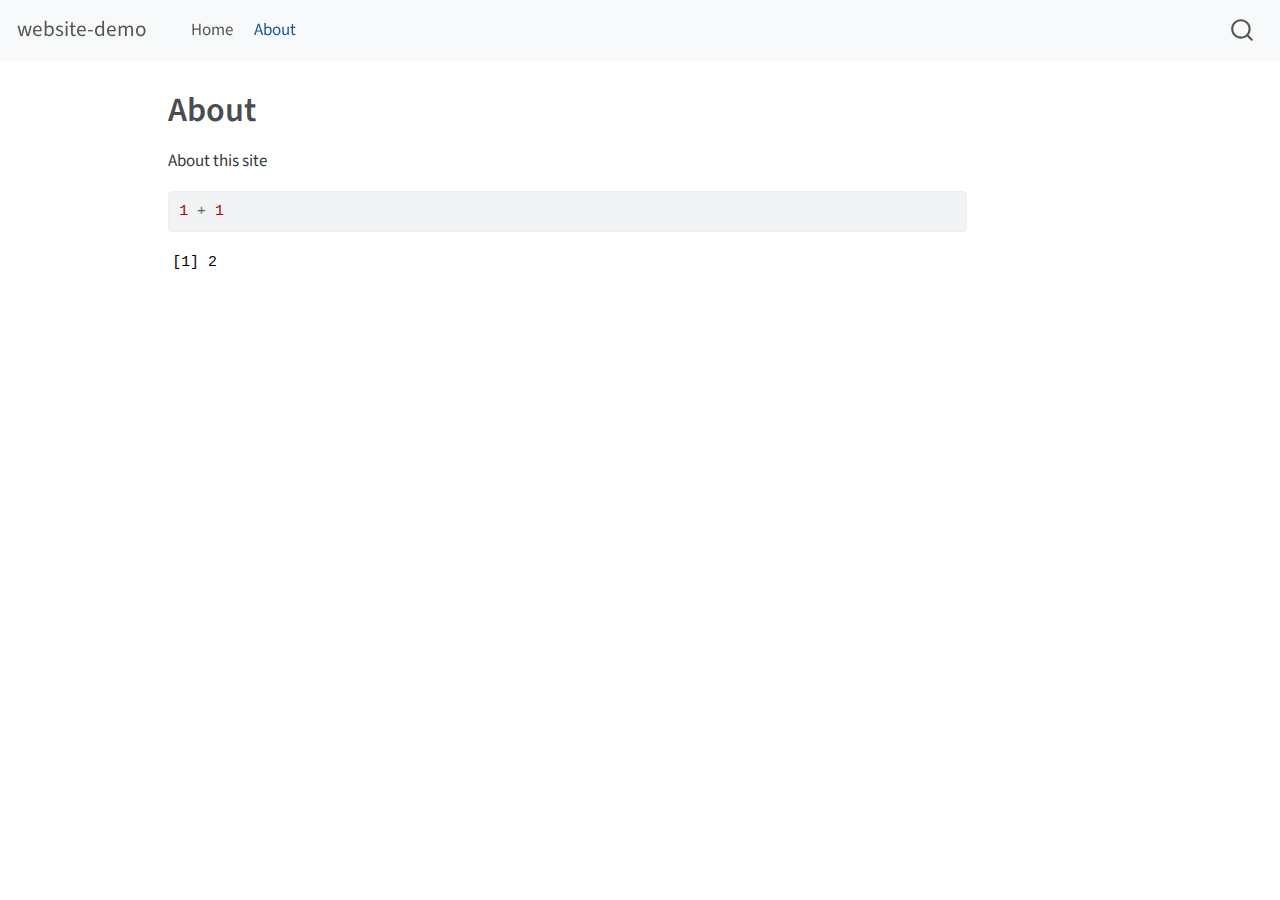
==== docs/about.html @ 365f6125 "website" ====
<!DOCTYPE html>
<html xmlns="http://www.w3.org/1999/xhtml" lang="en" xml:lang="en"><head>

<meta charset="utf-8">
<meta name="generator" content="quarto-1.3.433">

<meta name="viewport" content="width=device-width, initial-scale=1.0, user-scalable=yes">


<title>website-demo - About</title>
<style>
code{white-space: pre-wrap;}
span.smallcaps{font-variant: small-caps;}
div.columns{display: flex; gap: min(4vw, 1.5em);}
div.column{flex: auto; overflow-x: auto;}
div.hanging-indent{margin-left: 1.5em; text-indent: -1.5em;}
ul.task-list{list-style: none;}
ul.task-list li input[type="checkbox"] {
  width: 0.8em;
  margin: 0 0.8em 0.2em -1em; /* quarto-specific, see https://github.com/quarto-dev/quarto-cli/issues/4556 */ 
  vertical-align: middle;
}
/* CSS for syntax highlighting */
pre > code.sourceCode { white-space: pre; position: relative; }
pre > code.sourceCode > span { display: inline-block; line-height: 1.25; }
pre > code.sourceCode > span:empty { height: 1.2em; }
.sourceCode { overflow: visible; }
code.sourceCode > span { color: inherit; text-decoration: inherit; }
div.sourceCode { margin: 1em 0; }
pre.sourceCode { margin: 0; }
@media screen {
div.sourceCode { overflow: auto; }
}
@media print {
pre > code.sourceCode { white-space: pre-wrap; }
pre > code.sourceCode > span { text-indent: -5em; padding-left: 5em; }
}
pre.numberSource code
  { counter-reset: source-line 0; }
pre.numberSource code > span
  { position: relative; left: -4em; counter-increment: source-line; }
pre.numberSource code > span > a:first-child::before
  { content: counter(source-line);
    position: relative; left: -1em; text-align: right; vertical-align: baseline;
    border: none; display: inline-block;
    -webkit-touch-callout: none; -webkit-user-select: none;
    -khtml-user-select: none; -moz-user-select: none;
    -ms-user-select: none; user-select: none;
    padding: 0 4px; width: 4em;
  }
pre.numberSource { margin-left: 3em;  padding-left: 4px; }
div.sourceCode
  {   }
@media screen {
pre > code.sourceCode > span > a:first-child::before { text-decoration: underline; }
}
</style>


<script src="site_libs/quarto-nav/quarto-nav.js"></script>
<script src="site_libs/quarto-nav/headroom.min.js"></script>
<script src="site_libs/clipboard/clipboard.min.js"></script>
<script src="site_libs/quarto-search/autocomplete.umd.js"></script>
<script src="site_libs/quarto-search/fuse.min.js"></script>
<script src="site_libs/quarto-search/quarto-search.js"></script>
<meta name="quarto:offset" content="./">
<script src="site_libs/quarto-html/quarto.js"></script>
<script src="site_libs/quarto-html/popper.min.js"></script>
<script src="site_libs/quarto-html/tippy.umd.min.js"></script>
<script src="site_libs/quarto-html/anchor.min.js"></script>
<link href="site_libs/quarto-html/tippy.css" rel="stylesheet">
<link href="site_libs/quarto-html/quarto-syntax-highlighting.css" rel="stylesheet" id="quarto-text-highlighting-styles">
<script src="site_libs/bootstrap/bootstrap.min.js"></script>
<link href="site_libs/bootstrap/bootstrap-icons.css" rel="stylesheet">
<link href="site_libs/bootstrap/bootstrap.min.css" rel="stylesheet" id="quarto-bootstrap" data-mode="light">
<script id="quarto-search-options" type="application/json">{
  "location": "navbar",
  "copy-button": false,
  "collapse-after": 3,
  "panel-placement": "end",
  "type": "overlay",
  "limit": 20,
  "language": {
    "search-no-results-text": "No results",
    "search-matching-documents-text": "matching documents",
    "search-copy-link-title": "Copy link to search",
    "search-hide-matches-text": "Hide additional matches",
    "search-more-match-text": "more match in this document",
    "search-more-matches-text": "more matches in this document",
    "search-clear-button-title": "Clear",
    "search-detached-cancel-button-title": "Cancel",
    "search-submit-button-title": "Submit",
    "search-label": "Search"
  }
}</script>


<link rel="stylesheet" href="styles.css">
</head>

<body class="nav-fixed">

<div id="quarto-search-results"></div>
  <header id="quarto-header" class="headroom fixed-top">
    <nav class="navbar navbar-expand-lg navbar-dark ">
      <div class="navbar-container container-fluid">
      <div class="navbar-brand-container">
    <a class="navbar-brand" href="./index.html">
    <span class="navbar-title">website-demo</span>
    </a>
  </div>
            <div id="quarto-search" class="" title="Search"></div>
          <button class="navbar-toggler" type="button" data-bs-toggle="collapse" data-bs-target="#navbarCollapse" aria-controls="navbarCollapse" aria-expanded="false" aria-label="Toggle navigation" onclick="if (window.quartoToggleHeadroom) { window.quartoToggleHeadroom(); }">
  <span class="navbar-toggler-icon"></span>
</button>
          <div class="collapse navbar-collapse" id="navbarCollapse">
            <ul class="navbar-nav navbar-nav-scroll me-auto">
  <li class="nav-item">
    <a class="nav-link" href="./index.html" rel="" target="">
 <span class="menu-text">Home</span></a>
  </li>  
  <li class="nav-item">
    <a class="nav-link active" href="./about.html" rel="" target="" aria-current="page">
 <span class="menu-text">About</span></a>
  </li>  
</ul>
            <div class="quarto-navbar-tools ms-auto">
</div>
          </div> <!-- /navcollapse -->
      </div> <!-- /container-fluid -->
    </nav>
</header>
<!-- content -->
<div id="quarto-content" class="quarto-container page-columns page-rows-contents page-layout-article page-navbar">
<!-- sidebar -->
<!-- margin-sidebar -->
    <div id="quarto-margin-sidebar" class="sidebar margin-sidebar">
        
    </div>
<!-- main -->
<main class="content" id="quarto-document-content">

<header id="title-block-header" class="quarto-title-block default">
<div class="quarto-title">
<h1 class="title">About</h1>
</div>



<div class="quarto-title-meta">

    
  
    
  </div>
  

</header>

<p>About this site</p>
<div class="cell">
<div class="sourceCode cell-code" id="cb1"><pre class="sourceCode r code-with-copy"><code class="sourceCode r"><span id="cb1-1"><a href="#cb1-1" aria-hidden="true" tabindex="-1"></a><span class="dv">1</span> <span class="sc">+</span> <span class="dv">1</span></span></code><button title="Copy to Clipboard" class="code-copy-button"><i class="bi"></i></button></pre></div>
<div class="cell-output cell-output-stdout">
<pre><code>[1] 2</code></pre>
</div>
</div>



</main> <!-- /main -->
<script id="quarto-html-after-body" type="application/javascript">
window.document.addEventListener("DOMContentLoaded", function (event) {
  const toggleBodyColorMode = (bsSheetEl) => {
    const mode = bsSheetEl.getAttribute("data-mode");
    const bodyEl = window.document.querySelector("body");
    if (mode === "dark") {
      bodyEl.classList.add("quarto-dark");
      bodyEl.classList.remove("quarto-light");
    } else {
      bodyEl.classList.add("quarto-light");
      bodyEl.classList.remove("quarto-dark");
    }
  }
  const toggleBodyColorPrimary = () => {
    const bsSheetEl = window.document.querySelector("link#quarto-bootstrap");
    if (bsSheetEl) {
      toggleBodyColorMode(bsSheetEl);
    }
  }
  toggleBodyColorPrimary();  
  const icon = "";
  const anchorJS = new window.AnchorJS();
  anchorJS.options = {
    placement: 'right',
    icon: icon
  };
  anchorJS.add('.anchored');
  const isCodeAnnotation = (el) => {
    for (const clz of el.classList) {
      if (clz.startsWith('code-annotation-')) {                     
        return true;
      }
    }
    return false;
  }
  const clipboard = new window.ClipboardJS('.code-copy-button', {
    text: function(trigger) {
      const codeEl = trigger.previousElementSibling.cloneNode(true);
      for (const childEl of codeEl.children) {
        if (isCodeAnnotation(childEl)) {
          childEl.remove();
        }
      }
      return codeEl.innerText;
    }
  });
  clipboard.on('success', function(e) {
    // button target
    const button = e.trigger;
    // don't keep focus
    button.blur();
    // flash "checked"
    button.classList.add('code-copy-button-checked');
    var currentTitle = button.getAttribute("title");
    button.setAttribute("title", "Copied!");
    let tooltip;
    if (window.bootstrap) {
      button.setAttribute("data-bs-toggle", "tooltip");
      button.setAttribute("data-bs-placement", "left");
      button.setAttribute("data-bs-title", "Copied!");
      tooltip = new bootstrap.Tooltip(button, 
        { trigger: "manual", 
          customClass: "code-copy-button-tooltip",
          offset: [0, -8]});
      tooltip.show();    
    }
    setTimeout(function() {
      if (tooltip) {
        tooltip.hide();
        button.removeAttribute("data-bs-title");
        button.removeAttribute("data-bs-toggle");
        button.removeAttribute("data-bs-placement");
      }
      button.setAttribute("title", currentTitle);
      button.classList.remove('code-copy-button-checked');
    }, 1000);
    // clear code selection
    e.clearSelection();
  });
  function tippyHover(el, contentFn) {
    const config = {
      allowHTML: true,
      content: contentFn,
      maxWidth: 500,
      delay: 100,
      arrow: false,
      appendTo: function(el) {
          return el.parentElement;
      },
      interactive: true,
      interactiveBorder: 10,
      theme: 'quarto',
      placement: 'bottom-start'
    };
    window.tippy(el, config); 
  }
  const noterefs = window.document.querySelectorAll('a[role="doc-noteref"]');
  for (var i=0; i<noterefs.length; i++) {
    const ref = noterefs[i];
    tippyHover(ref, function() {
      // use id or data attribute instead here
      let href = ref.getAttribute('data-footnote-href') || ref.getAttribute('href');
      try { href = new URL(href).hash; } catch {}
      const id = href.replace(/^#\/?/, "");
      const note = window.document.getElementById(id);
      return note.innerHTML;
    });
  }
      let selectedAnnoteEl;
      const selectorForAnnotation = ( cell, annotation) => {
        let cellAttr = 'data-code-cell="' + cell + '"';
        let lineAttr = 'data-code-annotation="' +  annotation + '"';
        const selector = 'span[' + cellAttr + '][' + lineAttr + ']';
        return selector;
      }
      const selectCodeLines = (annoteEl) => {
        const doc = window.document;
        const targetCell = annoteEl.getAttribute("data-target-cell");
        const targetAnnotation = annoteEl.getAttribute("data-target-annotation");
        const annoteSpan = window.document.querySelector(selectorForAnnotation(targetCell, targetAnnotation));
        const lines = annoteSpan.getAttribute("data-code-lines").split(",");
        const lineIds = lines.map((line) => {
          return targetCell + "-" + line;
        })
        let top = null;
        let height = null;
        let parent = null;
        if (lineIds.length > 0) {
            //compute the position of the single el (top and bottom and make a div)
            const el = window.document.getElementById(lineIds[0]);
            top = el.offsetTop;
            height = el.offsetHeight;
            parent = el.parentElement.parentElement;
          if (lineIds.length > 1) {
            const lastEl = window.document.getElementById(lineIds[lineIds.length - 1]);
            const bottom = lastEl.offsetTop + lastEl.offsetHeight;
            height = bottom - top;
          }
          if (top !== null && height !== null && parent !== null) {
            // cook up a div (if necessary) and position it 
            let div = window.document.getElementById("code-annotation-line-highlight");
            if (div === null) {
              div = window.document.createElement("div");
              div.setAttribute("id", "code-annotation-line-highlight");
              div.style.position = 'absolute';
              parent.appendChild(div);
            }
            div.style.top = top - 2 + "px";
            div.style.height = height + 4 + "px";
            let gutterDiv = window.document.getElementById("code-annotation-line-highlight-gutter");
            if (gutterDiv === null) {
              gutterDiv = window.document.createElement("div");
              gutterDiv.setAttribute("id", "code-annotation-line-highlight-gutter");
              gutterDiv.style.position = 'absolute';
              const codeCell = window.document.getElementById(targetCell);
              const gutter = codeCell.querySelector('.code-annotation-gutter');
              gutter.appendChild(gutterDiv);
            }
            gutterDiv.style.top = top - 2 + "px";
            gutterDiv.style.height = height + 4 + "px";
          }
          selectedAnnoteEl = annoteEl;
        }
      };
      const unselectCodeLines = () => {
        const elementsIds = ["code-annotation-line-highlight", "code-annotation-line-highlight-gutter"];
        elementsIds.forEach((elId) => {
          const div = window.document.getElementById(elId);
          if (div) {
            div.remove();
          }
        });
        selectedAnnoteEl = undefined;
      };
      // Attach click handler to the DT
      const annoteDls = window.document.querySelectorAll('dt[data-target-cell]');
      for (const annoteDlNode of annoteDls) {
        annoteDlNode.addEventListener('click', (event) => {
          const clickedEl = event.target;
          if (clickedEl !== selectedAnnoteEl) {
            unselectCodeLines();
            const activeEl = window.document.querySelector('dt[data-target-cell].code-annotation-active');
            if (activeEl) {
              activeEl.classList.remove('code-annotation-active');
            }
            selectCodeLines(clickedEl);
            clickedEl.classList.add('code-annotation-active');
          } else {
            // Unselect the line
            unselectCodeLines();
            clickedEl.classList.remove('code-annotation-active');
          }
        });
      }
  const findCites = (el) => {
    const parentEl = el.parentElement;
    if (parentEl) {
      const cites = parentEl.dataset.cites;
      if (cites) {
        return {
          el,
          cites: cites.split(' ')
        };
      } else {
        return findCites(el.parentElement)
      }
    } else {
      return undefined;
    }
  };
  var bibliorefs = window.document.querySelectorAll('a[role="doc-biblioref"]');
  for (var i=0; i<bibliorefs.length; i++) {
    const ref = bibliorefs[i];
    const citeInfo = findCites(ref);
    if (citeInfo) {
      tippyHover(citeInfo.el, function() {
        var popup = window.document.createElement('div');
        citeInfo.cites.forEach(function(cite) {
          var citeDiv = window.document.createElement('div');
          citeDiv.classList.add('hanging-indent');
          citeDiv.classList.add('csl-entry');
          var biblioDiv = window.document.getElementById('ref-' + cite);
          if (biblioDiv) {
            citeDiv.innerHTML = biblioDiv.innerHTML;
          }
          popup.appendChild(citeDiv);
        });
        return popup.innerHTML;
      });
    }
  }
});
</script>
</div> <!-- /content -->



</body></html>
---- docs/site_libs/quarto-html/tippy.css ----
.tippy-box[data-animation=fade][data-state=hidden]{opacity:0}[data-tippy-root]{max-width:calc(100vw - 10px)}.tippy-box{position:relative;background-color:#333;color:#fff;border-radius:4px;font-size:14px;line-height:1.4;white-space:normal;outline:0;transition-property:transform,visibility,opacity}.tippy-box[data-placement^=top]>.tippy-arrow{bottom:0}.tippy-box[data-placement^=top]>.tippy-arrow:before{bottom:-7px;left:0;border-width:8px 8px 0;border-top-color:initial;transform-origin:center top}.tippy-box[data-placement^=bottom]>.tippy-arrow{top:0}.tippy-box[data-placement^=bottom]>.tippy-arrow:before{top:-7px;left:0;border-width:0 8px 8px;border-bottom-color:initial;transform-origin:center bottom}.tippy-box[data-placement^=left]>.tippy-arrow{right:0}.tippy-box[data-placement^=left]>.tippy-arrow:before{border-width:8px 0 8px 8px;border-left-color:initial;right:-7px;transform-origin:center left}.tippy-box[data-placement^=right]>.tippy-arrow{left:0}.tippy-box[data-placement^=right]>.tippy-arrow:before{left:-7px;border-width:8px 8px 8px 0;border-right-color:initial;transform-origin:center right}.tippy-box[data-inertia][data-state=visible]{transition-timing-function:cubic-bezier(.54,1.5,.38,1.11)}.tippy-arrow{width:16px;height:16px;color:#333}.tippy-arrow:before{content:"";position:absolute;border-color:transparent;border-style:solid}.tippy-content{position:relative;padding:5px 9px;z-index:1}
---- docs/site_libs/quarto-html/quarto-syntax-highlighting.css ----
/* quarto syntax highlight colors */
:root {
  --quarto-hl-ot-color: #003B4F;
  --quarto-hl-at-color: #657422;
  --quarto-hl-ss-color: #20794D;
  --quarto-hl-an-color: #5E5E5E;
  --quarto-hl-fu-color: #4758AB;
  --quarto-hl-st-color: #20794D;
  --quarto-hl-cf-color: #003B4F;
  --quarto-hl-op-color: #5E5E5E;
  --quarto-hl-er-color: #AD0000;
  --quarto-hl-bn-color: #AD0000;
  --quarto-hl-al-color: #AD0000;
  --quarto-hl-va-color: #111111;
  --quarto-hl-bu-color: inherit;
  --quarto-hl-ex-color: inherit;
  --quarto-hl-pp-color: #AD0000;
  --quarto-hl-in-color: #5E5E5E;
  --quarto-hl-vs-color: #20794D;
  --quarto-hl-wa-color: #5E5E5E;
  --quarto-hl-do-color: #5E5E5E;
  --quarto-hl-im-color: #00769E;
  --quarto-hl-ch-color: #20794D;
  --quarto-hl-dt-color: #AD0000;
  --quarto-hl-fl-color: #AD0000;
  --quarto-hl-co-color: #5E5E5E;
  --quarto-hl-cv-color: #5E5E5E;
  --quarto-hl-cn-color: #8f5902;
  --quarto-hl-sc-color: #5E5E5E;
  --quarto-hl-dv-color: #AD0000;
  --quarto-hl-kw-color: #003B4F;
}

/* other quarto variables */
:root {
  --quarto-font-monospace: SFMono-Regular, Menlo, Monaco, Consolas, "Liberation Mono", "Courier New", monospace;
}

pre > code.sourceCode > span {
  color: #003B4F;
}

code span {
  color: #003B4F;
}

code.sourceCode > span {
  color: #003B4F;
}

div.sourceCode,
div.sourceCode pre.sourceCode {
  color: #003B4F;
}

code span.ot {
  color: #003B4F;
  font-style: inherit;
}

code span.at {
  color: #657422;
  font-style: inherit;
}

code span.ss {
  color: #20794D;
  font-style: inherit;
}

code span.an {
  color: #5E5E5E;
  font-style: inherit;
}

code span.fu {
  color: #4758AB;
  font-style: inherit;
}

code span.st {
  color: #20794D;
  font-style: inherit;
}

code span.cf {
  color: #003B4F;
  font-style: inherit;
}

code span.op {
  color: #5E5E5E;
  font-style: inherit;
}

code span.er {
  color: #AD0000;
  font-style: inherit;
}

code span.bn {
  color: #AD0000;
  font-style: inherit;
}

code span.al {
  color: #AD0000;
  font-style: inherit;
}

code span.va {
  color: #111111;
  font-style: inherit;
}

code span.bu {
  font-style: inherit;
}

code span.ex {
  font-style: inherit;
}

code span.pp {
  color: #AD0000;
  font-style: inherit;
}

code span.in {
  color: #5E5E5E;
  font-style: inherit;
}

code span.vs {
  color: #20794D;
  font-style: inherit;
}

code span.wa {
  color: #5E5E5E;
  font-style: italic;
}

code span.do {
  color: #5E5E5E;
  font-style: italic;
}

code span.im {
  color: #00769E;
  font-style: inherit;
}

code span.ch {
  color: #20794D;
  font-style: inherit;
}

code span.dt {
  color: #AD0000;
  font-style: inherit;
}

code span.fl {
  color: #AD0000;
  font-style: inherit;
}

code span.co {
  color: #5E5E5E;
  font-style: inherit;
}

code span.cv {
  color: #5E5E5E;
  font-style: italic;
}

code span.cn {
  color: #8f5902;
  font-style: inherit;
}

code span.sc {
  color: #5E5E5E;
  font-style: inherit;
}

code span.dv {
  color: #AD0000;
  font-style: inherit;
}

code span.kw {
  color: #003B4F;
  font-style: inherit;
}

.prevent-inlining {
  content: "</";
}

/*# sourceMappingURL=debc5d5d77c3f9108843748ff7464032.css.map */
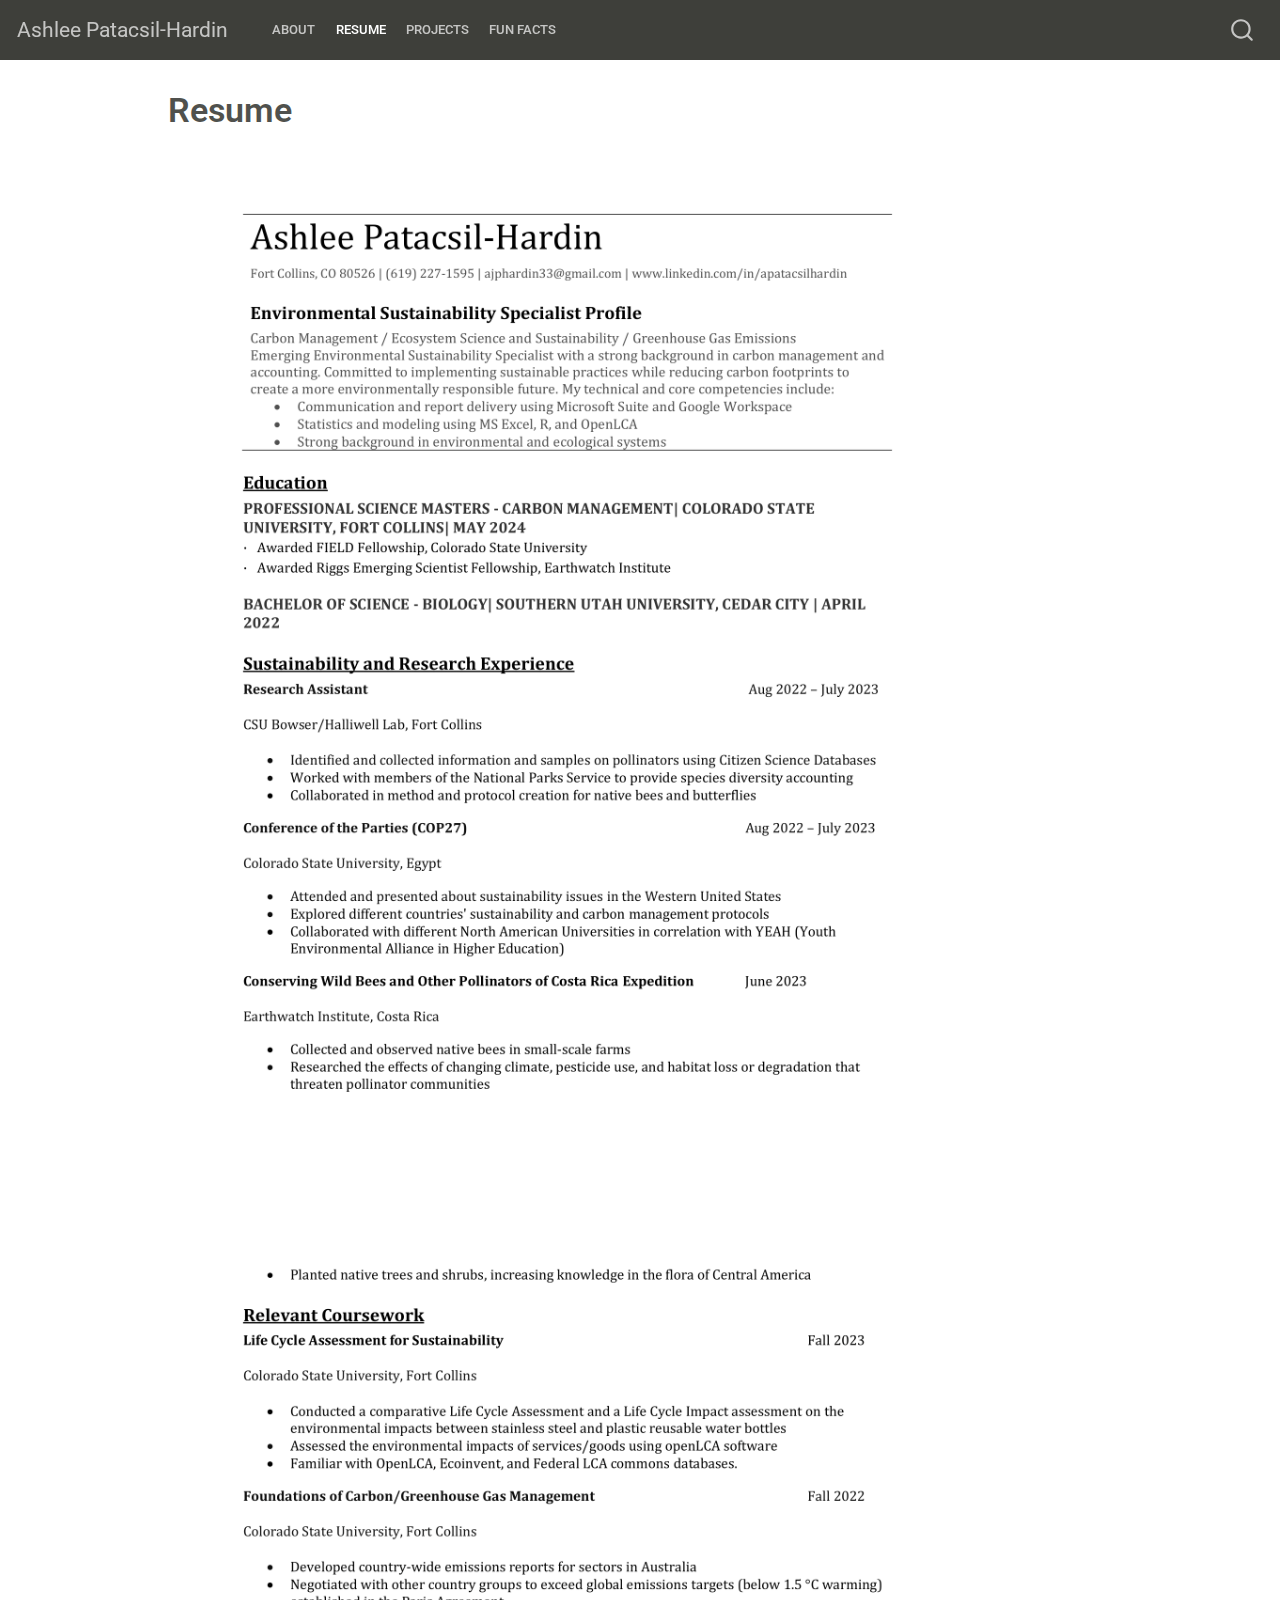
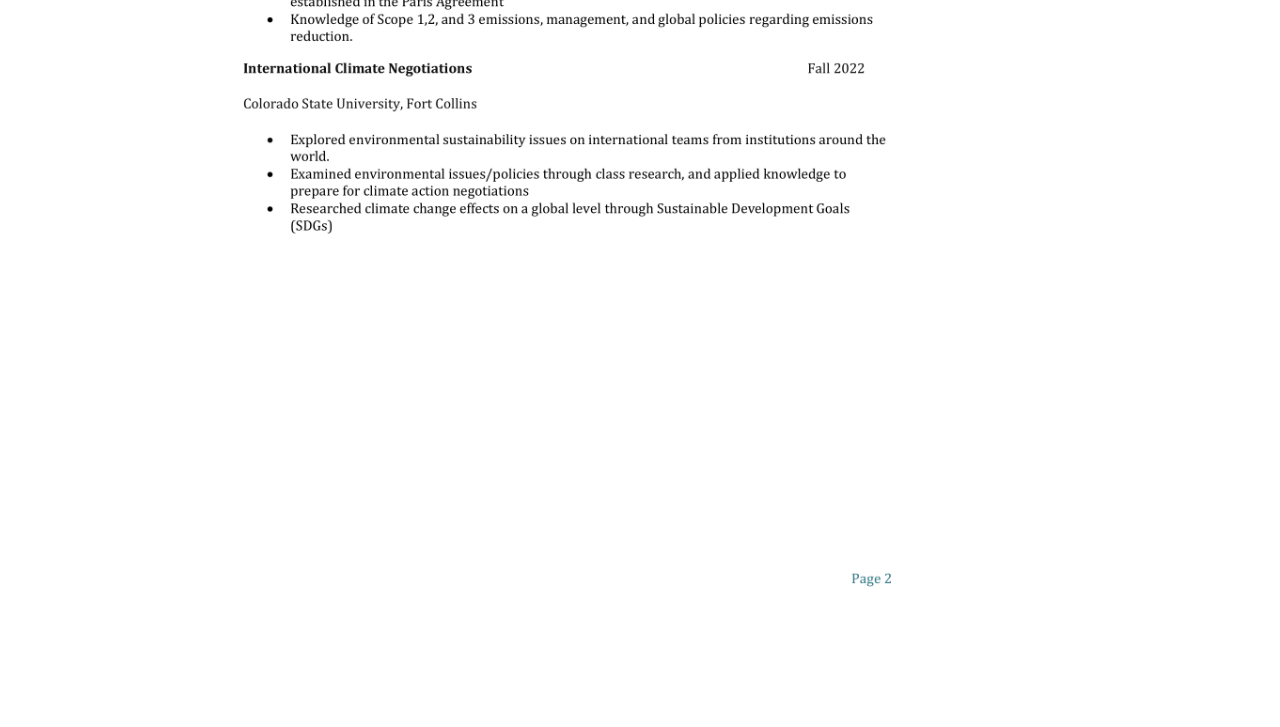
==== commit 2b0b014a: "Demo" ====
--- a/docs/about.html
+++ b/docs/about.html
@@ -7,7 +7,7 @@
 <meta name="viewport" content="width=device-width, initial-scale=1.0, user-scalable=yes">
 
 
-<title>website-demo - About</title>
+<title>Ashlee Patacsil-Hardin - Resume</title>
 <style>
 code{white-space: pre-wrap;}
 span.smallcaps{font-variant: small-caps;}
@@ -19,40 +19,6 @@
   width: 0.8em;
   margin: 0 0.8em 0.2em -1em; /* quarto-specific, see https://github.com/quarto-dev/quarto-cli/issues/4556 */ 
   vertical-align: middle;
-}
-/* CSS for syntax highlighting */
-pre > code.sourceCode { white-space: pre; position: relative; }
-pre > code.sourceCode > span { display: inline-block; line-height: 1.25; }
-pre > code.sourceCode > span:empty { height: 1.2em; }
-.sourceCode { overflow: visible; }
-code.sourceCode > span { color: inherit; text-decoration: inherit; }
-div.sourceCode { margin: 1em 0; }
-pre.sourceCode { margin: 0; }
-@media screen {
-div.sourceCode { overflow: auto; }
-}
-@media print {
-pre > code.sourceCode { white-space: pre-wrap; }
-pre > code.sourceCode > span { text-indent: -5em; padding-left: 5em; }
-}
-pre.numberSource code
-  { counter-reset: source-line 0; }
-pre.numberSource code > span
-  { position: relative; left: -4em; counter-increment: source-line; }
-pre.numberSource code > span > a:first-child::before
-  { content: counter(source-line);
-    position: relative; left: -1em; text-align: right; vertical-align: baseline;
-    border: none; display: inline-block;
-    -webkit-touch-callout: none; -webkit-user-select: none;
-    -khtml-user-select: none; -moz-user-select: none;
-    -ms-user-select: none; user-select: none;
-    padding: 0 4px; width: 4em;
-  }
-pre.numberSource { margin-left: 3em;  padding-left: 4px; }
-div.sourceCode
-  {   }
-@media screen {
-pre > code.sourceCode > span > a:first-child::before { text-decoration: underline; }
 }
 </style>
 
@@ -106,7 +72,7 @@
       <div class="navbar-container container-fluid">
       <div class="navbar-brand-container">
     <a class="navbar-brand" href="./index.html">
-    <span class="navbar-title">website-demo</span>
+    <span class="navbar-title">Ashlee Patacsil-Hardin</span>
     </a>
   </div>
             <div id="quarto-search" class="" title="Search"></div>
@@ -117,11 +83,19 @@
             <ul class="navbar-nav navbar-nav-scroll me-auto">
   <li class="nav-item">
     <a class="nav-link" href="./index.html" rel="" target="">
- <span class="menu-text">Home</span></a>
+ <span class="menu-text">About</span></a>
   </li>  
   <li class="nav-item">
     <a class="nav-link active" href="./about.html" rel="" target="" aria-current="page">
- <span class="menu-text">About</span></a>
+ <span class="menu-text">Resume</span></a>
+  </li>  
+  <li class="nav-item">
+    <a class="nav-link" href="./projects.html" rel="" target="">
+ <span class="menu-text">Projects</span></a>
+  </li>  
+  <li class="nav-item">
+    <a class="nav-link" href="./facts.html" rel="" target="">
+ <span class="menu-text">Fun Facts</span></a>
   </li>  
 </ul>
             <div class="quarto-navbar-tools ms-auto">
@@ -142,7 +116,7 @@
 
 <header id="title-block-header" class="quarto-title-block default">
 <div class="quarto-title">
-<h1 class="title">About</h1>
+<h1 class="title">Resume</h1>
 </div>
 
 
@@ -157,13 +131,8 @@
 
 </header>
 
-<p>About this site</p>
-<div class="cell">
-<div class="sourceCode cell-code" id="cb1"><pre class="sourceCode r code-with-copy"><code class="sourceCode r"><span id="cb1-1"><a href="#cb1-1" aria-hidden="true" tabindex="-1"></a><span class="dv">1</span> <span class="sc">+</span> <span class="dv">1</span></span></code><button title="Copy to Clipboard" class="code-copy-button"><i class="bi"></i></button></pre></div>
-<div class="cell-output cell-output-stdout">
-<pre><code>[1] 2</code></pre>
-</div>
-</div>
+<p><img src="images/cv-1.png" class="img-fluid"></p>
+<p><img src="images/cv-2.png" class="img-fluid"></p>
 
 
 
